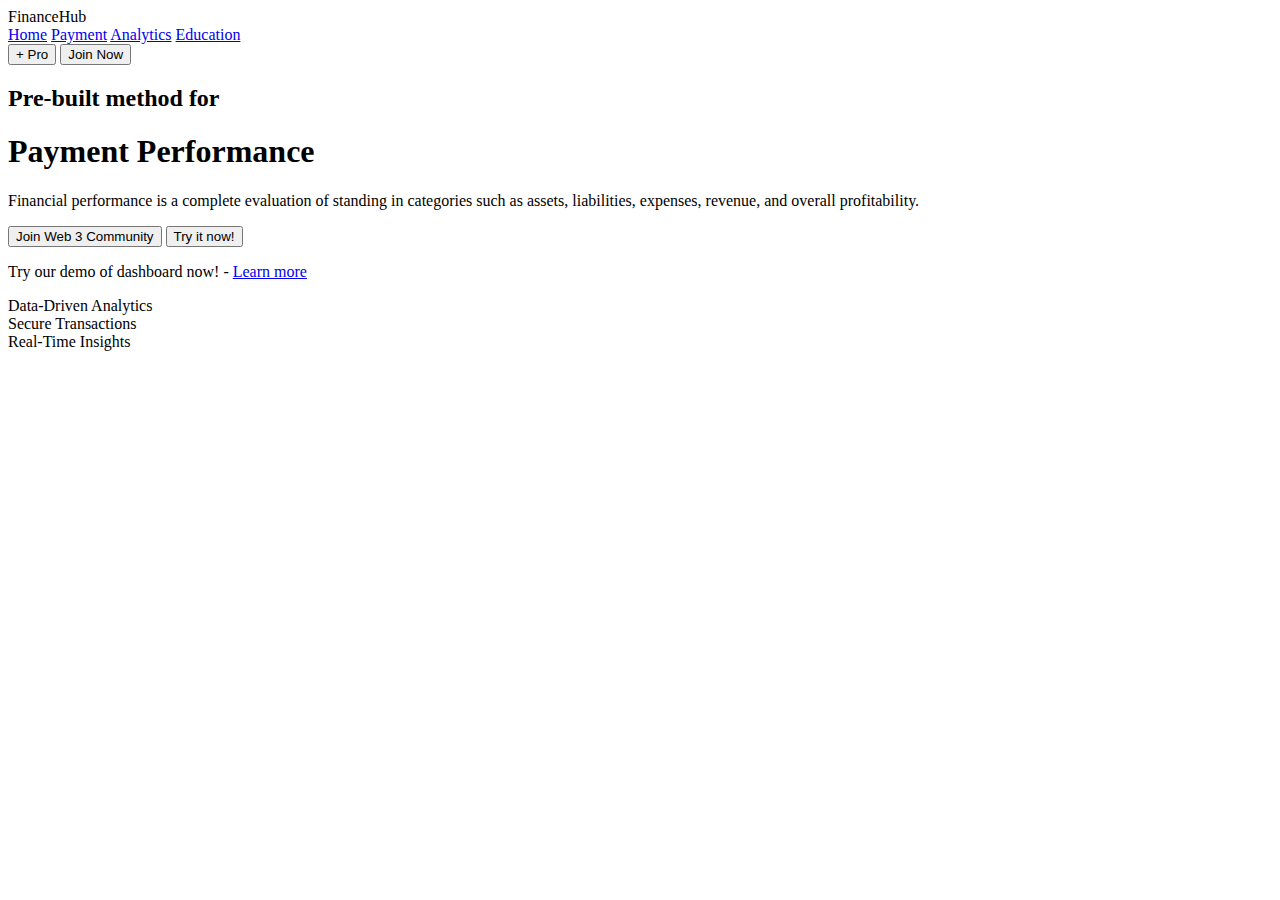
==== index.html @ 9e160eaf "HTML File" ====
<!DOCTYPE html>
<html lang="en">
<head>
    <meta charset="UTF-8">
    <meta name="viewport" content="width=device-width, initial-scale=1.0">
    <title>Finance Hub</title>
    <link rel="stylesheet" href="style.css">
</head>
<body>
    <header>
        <div class="logo">FinanceHub</div>
        <nav>
            <a href="#" class="active">Home</a>
            <a href="#">Payment</a>
            <a href="#">Analytics</a>
            <a href="#">Education</a>
        </nav>
        <div class="header-right">
            <button class="pro-btn">+ Pro</button>
            <button class="join-btn">Join Now</button>
        </div>
    </header>
    <section class="hero">
        <h2>Pre-built method for</h2>
        <h1>Payment Performance</h1>
        <p>Financial performance is a complete evaluation of standing in categories such as assets, liabilities, expenses, revenue, and overall profitability.</p>
        <div class="cta-buttons">
            <button class="community-btn">Join Web 3 Community</button>
            <button class="try-btn">Try it now!</button>
        </div>
        <p class="demo-text">Try our demo of dashboard now! - <a href="#">Learn more</a></p>
    </section>
    <section class="features">
        <div class="feature-card">Data-Driven Analytics</div>
        <div class="feature-card">Secure Transactions</div>
        <div class="feature-card">Real-Time Insights</div>
    </section>
    <script src="script.js"></script>
</body>
</html>
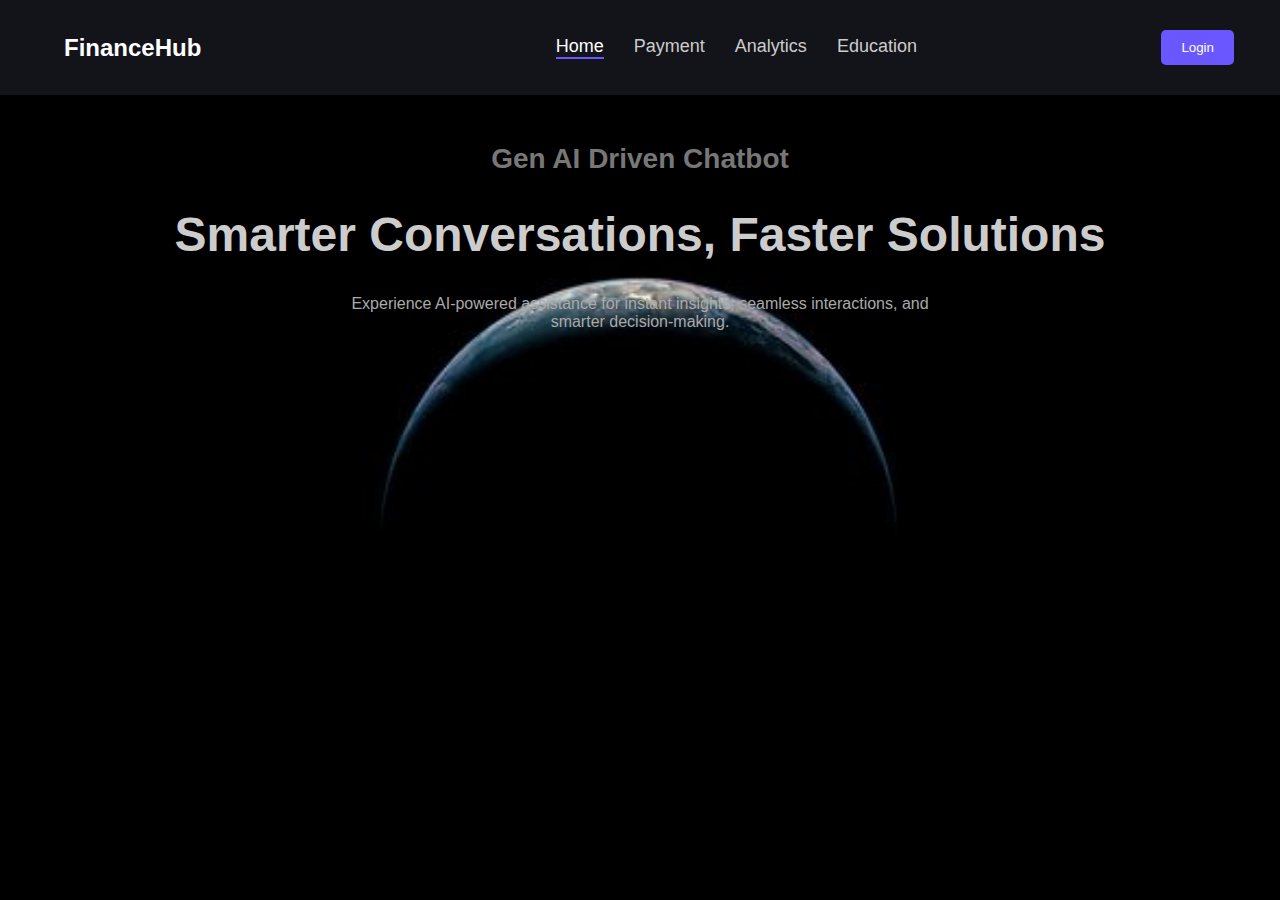
==== commit d332f30a: "Added login page and improved the code for homepage" ====
--- a/index.html
+++ b/index.html
@@ -3,38 +3,40 @@
 <head>
     <meta charset="UTF-8">
     <meta name="viewport" content="width=device-width, initial-scale=1.0">
-    <title>Finance Hub</title>
+    <title>AI Finance Chatbot</title>
     <link rel="stylesheet" href="style.css">
 </head>
 <body>
     <header>
-        <div class="logo">FinanceHub</div>
         <nav>
-            <a href="#" class="active">Home</a>
-            <a href="#">Payment</a>
-            <a href="#">Analytics</a>
-            <a href="#">Education</a>
+            <div class="logo">AI Finance Chatbot</div>
+            <header>
+                <div class="logo">FinanceHub</div>
+                <nav>
+                    <a href="#" class="active">Home</a>
+                    <a href="#">Payment</a>
+                    <a href="#">Analytics</a>
+                    <a href="#">Education</a>
+                </nav>
+                <div class="header-right">
+                    <button class="login-btn" onclick="window.location.href='login.html'">Login</button>
+                </div>
+                
+            </header>
+           <a href="login.html" class="login-button">Login</a>
         </nav>
-        <div class="header-right">
-            <button class="pro-btn">+ Pro</button>
-            <button class="join-btn">Join Now</button>
-        </div>
     </header>
+    
     <section class="hero">
-        <h2>Pre-built method for</h2>
-        <h1>Payment Performance</h1>
-        <p>Financial performance is a complete evaluation of standing in categories such as assets, liabilities, expenses, revenue, and overall profitability.</p>
-        <div class="cta-buttons">
-            <button class="community-btn">Join Web 3 Community</button>
-            <button class="try-btn">Try it now!</button>
-        </div>
-        <p class="demo-text">Try our demo of dashboard now! - <a href="#">Learn more</a></p>
-    </section>
-    <section class="features">
-        <div class="feature-card">Data-Driven Analytics</div>
-        <div class="feature-card">Secure Transactions</div>
-        <div class="feature-card">Real-Time Insights</div>
+        <h2> Gen AI Driven Chatbot </h2>
+        <h1>Smarter Conversations, Faster Solutions</h1>
+        <p>Experience AI-powered assistance for instant insights, seamless interactions, and smarter decision-making.</p>
     </section>
     <script src="script.js"></script>
+    <script src="login.js"></script>
+
 </body>
 </html>
+
+
+
--- a/style.css
+++ b/style.css
@@ -0,0 +1,230 @@
+/* General Styles */
+body {
+    font-family: 'Poppins', sans-serif;
+    background-color: #0b0b0f;
+    color: #fff;
+    margin: 0;
+    padding: 0;
+    text-align: center;
+    overflow-x: hidden;
+}
+body {
+    background-image: url('Background.JPG'); /* Adjust the path if needed */
+    background-size: cover;
+    background-position: center;
+    background-attachment: fixed;
+    background-color: #000; /* Fallback in case image fails */
+}
+
+/* Header */
+header {
+    display: flex;
+    justify-content: space-between;
+    align-items: center;
+    padding: 20px 5%;
+    background-color: #13131a;
+    position: fixed;
+    width: 100%;
+    top: 0;
+    left: 0;
+    z-index: 1000;
+}
+.logo {
+    font-size: 24px;
+    font-weight: bold;
+    transition: transform 0.3s ease;
+}
+.logo:hover {
+    transform: scale(1.1);
+}
+nav {
+    display: flex;
+    justify-content: center; /* Centers items horizontally */
+    flex-grow: 1; /* Makes sure the nav takes up available space */
+}
+nav a {
+    color: #ccc;
+    text-decoration: none;
+    margin: 0 15px;
+    font-size: 18px;
+    transition: color 0.3s ease;
+}
+nav a:hover, nav a.active {
+    color: #fff;
+    border-bottom: 2px solid #6b57ff;
+}
+.header-right button {
+    background-color: #6b57ff;
+    color: #fff;
+    border: none;
+    padding: 10px 15px;
+    margin-left: 10px;
+    border-radius: 5px;
+    cursor: pointer;
+    transition: background-color 0.3s ease;
+}
+.header-right button:hover {
+    background-color: #574bff;
+}
+
+/* Hero Section */
+.hero {
+    padding: 120px 20px 80px;
+    animation: fadeIn 1s ease-in-out;
+}
+.hero h1 {
+    font-size: 48px;
+    font-weight: bold;
+    color: #ccc;
+    animation: slideUp 1s ease-in-out;
+}
+.hero h2 {
+    font-size: 28px;
+    color: #777;
+}
+.hero p {
+    font-size: 16px;
+    color: #aaa;
+    max-width: 600px;
+    margin: 10px auto;
+}
+.cta-buttons button {
+    padding: 12px 20px;
+    margin: 15px 10px;
+    border-radius: 5px;
+    font-size: 16px;
+    cursor: pointer;
+    border: none;
+    transition: transform 0.3s ease, background-color 0.3s ease;
+}
+.community-btn {
+    background-color: #333;
+    color: #fff;
+}
+.try-btn {
+    background-color: #6b57ff;
+    color: #fff;
+}
+.cta-buttons button:hover {
+    transform: scale(1.05);
+}
+
+
+
+/* Animations */
+@keyframes fadeIn {
+    from { opacity: 0; }
+    to { opacity: 1; }
+}
+@keyframes slideUp {
+    from { transform: translateY(20px); opacity: 0; }
+    to { transform: translateY(0); opacity: 1; }
+}
+/* Login Page */
+/* General Styles */
+body {
+    font-family: 'Poppins', sans-serif;
+    background-image: url('Background.jpg'); /* Ensure this matches your uploaded file */
+    background-size: cover;
+    background-position: center;
+    background-attachment: fixed;
+    color: #fff;
+    margin: 0;
+    padding: 0;
+    text-align: center;
+}
+.login-btn {
+    background-color: #6b57ff;
+    color: white;
+    border: none;
+    padding: 10px 20px;
+    border-radius: 5px;
+    cursor: pointer;
+    position: relative;
+    left: -120px; /* Adjust this value for more left alignment */
+}
+
+.login-btn:hover {
+    background-color: #574bff;
+}
+
+/* Login Container */
+.login-container {
+    display: flex;
+    justify-content: center;
+    align-items: center;
+    height: 100vh;
+}
+
+.login-box {
+    background-color: rgba(20, 20, 30, 0.9);
+    padding: 40px;
+    border-radius: 10px;
+    box-shadow: 0px 4px 10px rgba(0, 0, 0, 0.5);
+    width: 300px;
+}
+
+h2 {
+    margin-bottom: 20px;
+    color: #ccc;
+}
+
+button {
+    width: 100%;
+    padding: 10px;
+    margin: 10px 0;
+    border-radius: 5px;
+    border: none;
+    cursor: pointer;
+    transition: 0.3s;
+}
+
+.google-login {
+    background-color: #db4437;
+    color: white;
+}
+
+.apple-login {
+    background-color: #000;
+    color: white;
+}
+
+button:hover {
+    opacity: 0.8;
+}
+
+input[type="text"], input[type="password"] {
+    width: 100%;
+    padding: 10px;
+    margin: 10px 0;
+    border-radius: 5px;
+    border: 1px solid #666;
+    background: rgba(255, 255, 255, 0.1);
+    color: #fff;
+}
+
+.options {
+    display: flex;
+    justify-content: space-between;
+    font-size: 14px;
+    color: #aaa;
+}
+
+.options a {
+    color: #6b57ff;
+    text-decoration: none;
+}
+
+.options a:hover {
+    text-decoration: underline;
+}
+
+p a {
+    color: #6b57ff;
+    text-decoration: none;
+}
+
+p a:hover {
+    text-decoration: underline;
+}
+
